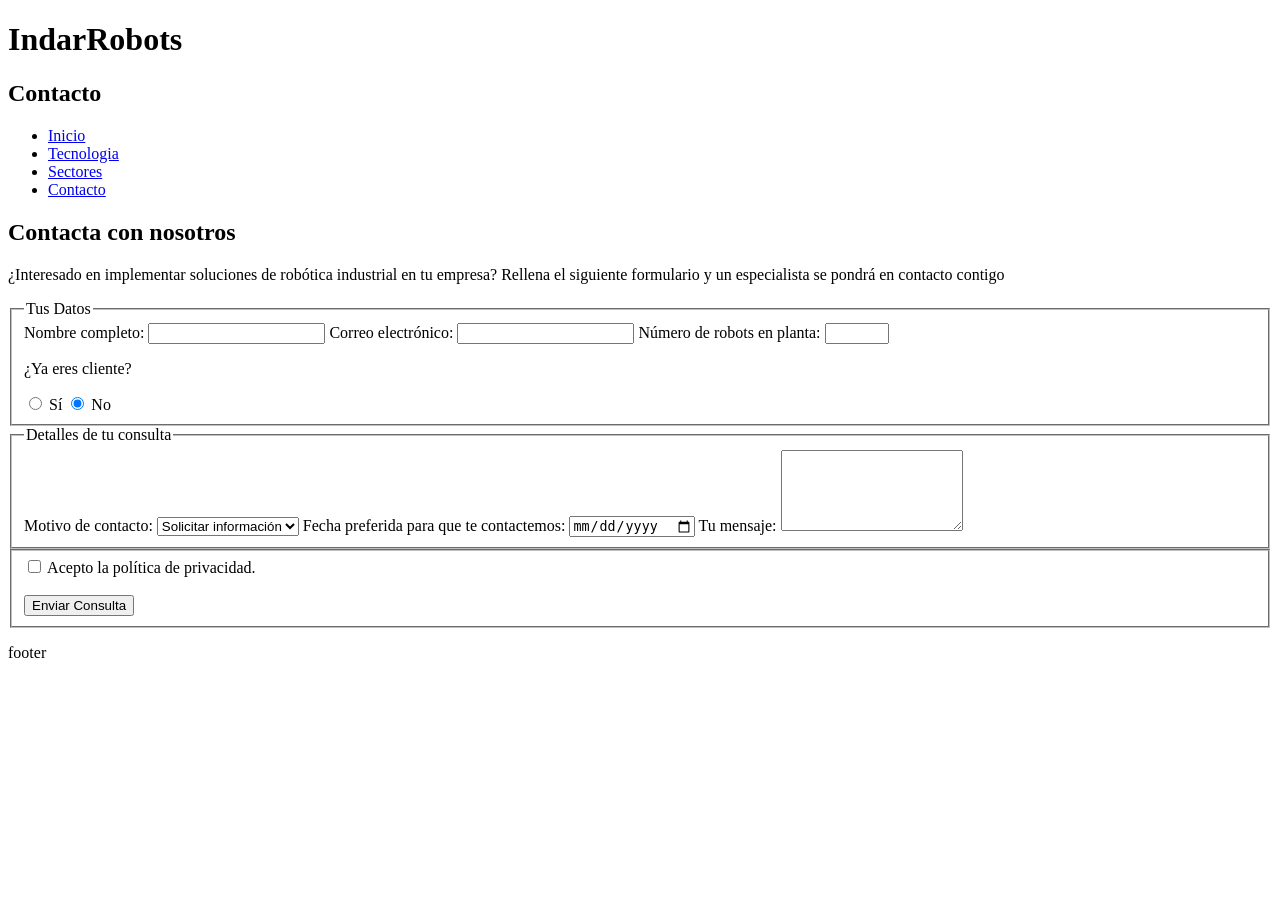
==== contacto.html @ 87c91f07 "Programación de páginas Contacto y Sectores" ====
<!DOCTYPE html>
<head>
    <title>Contacto | IndarRobots</title>
    <link rel="stylesheet" href="css/estilos.css">
</head>
<body>

    <header>
         <h1>IndarRobots</h1>
            <h2>Contacto</h2>
    </header>
    <nav>
            <ul>
                <li><a href="index.html">Inicio</a></li>
                <li><a href="tecnologia.html">Tecnologia</a></li>
                <li><a href="sectores.html">Sectores</a></li>
                <li><a href="contacto.html">Contacto</a></li>

            </ul>
    </nav>

    <main>
        <section id="contacto">
            <h2>Contacta con nosotros</h2>
            <p>¿Interesado en implementar soluciones de robótica industrial en tu empresa? Rellena el siguiente formulario y un especialista se pondrá en contacto contigo</p>

            <form action="#" method="get">
                
                <fieldset>
                    <legend>Tus Datos</legend>

                    <label for="nombre">Nombre completo:</label>
                    <input type="text" id="nombre" name="nombre" required>

                    <label for="correo">Correo electrónico:</label>
                    <input type="email" id="correo" name="correo" required>

                    <label for="num_robots">Número de robots en planta:</label>
                    <input type="number" id="num_robots" name="num_robots" min="0" max="1000">

                    <p>¿Ya eres cliente?</p>
                    <label>
                        <input type="radio" name="es_cliente" value="si"> Sí
                    </label>
                    <label>
                        <input type="radio" name="es_cliente" value="no" checked> No
                    </label>
                </fieldset>

                <fieldset>
                    <legend>Detalles de tu consulta</legend>

                    <label for="motivo">Motivo de contacto:</label>
                    <select id="motivo" name="motivo">
                        <option value="informacion">Solicitar información</option>
                        <option value="presupuesto">Pedir presupuesto</option>
                        <option value="soporte">Soporte técnico</option>
                    </select>

                    <label for="fecha_contacto">Fecha preferida para que te contactemos:</label>
                    <input type="date" id="fecha_contacto" name="fecha_contacto">

                    <label for="mensaje">Tu mensaje:</label>
                    <textarea id="mensaje" name="mensaje" rows="5" required></textarea>
                </fieldset>

                <fieldset>
                    <label>
                        <input type="checkbox" id="privacidad" name="privacidad" required>
                        Acepto la política de privacidad.
                    </label>
                    <br><br>
                    <button type="submit">Enviar Consulta</button>
                </fieldset>

            </form>
        </section>
    </main>

    <footer>
        <p>footer</p>
    </footer>

    <script src="js/main.js"></script>
</body>
</html>
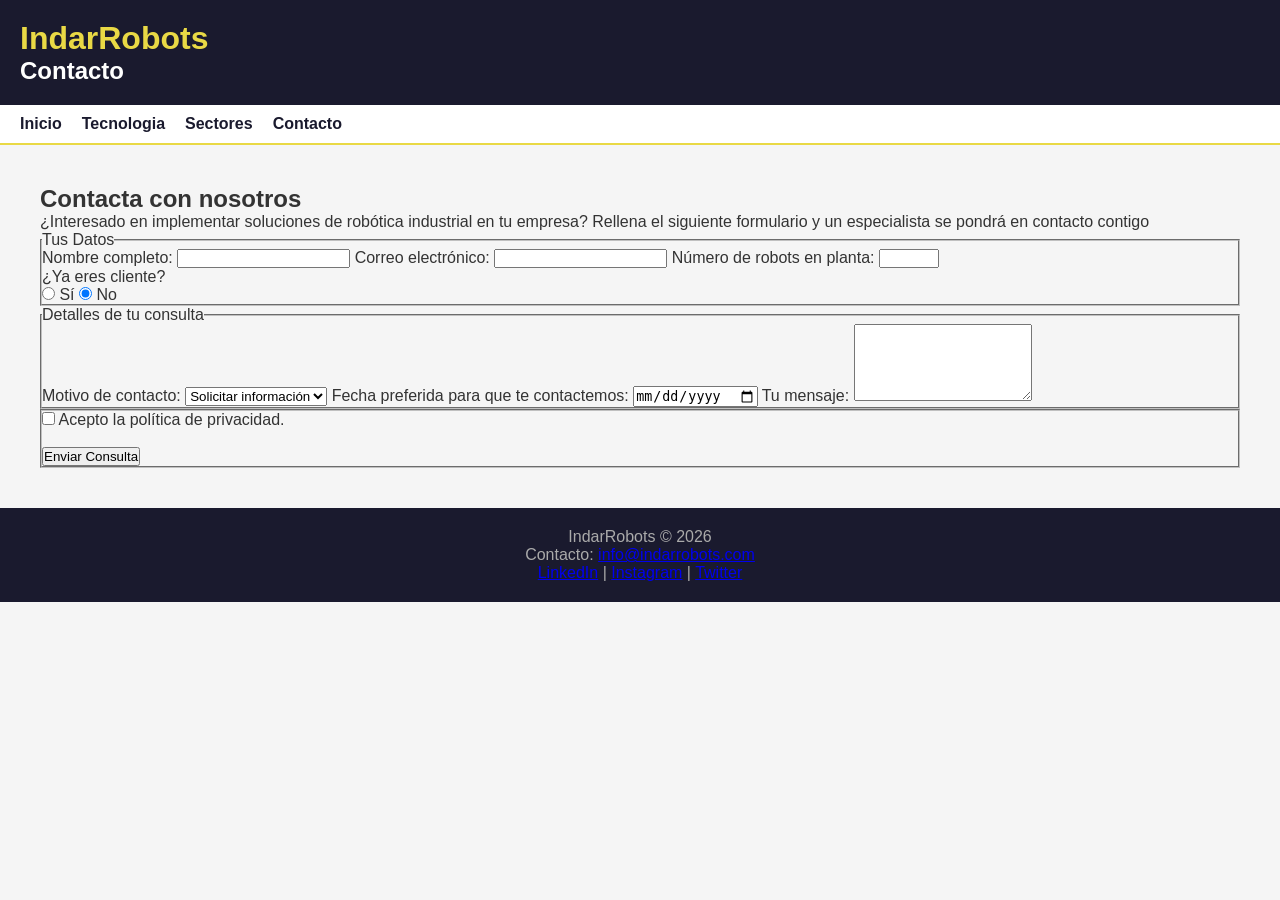
==== commit 7fbaeffc: "Footers y css básico" ====
--- a/contacto.html
+++ b/contacto.html
@@ -78,7 +78,13 @@
     </main>
 
     <footer>
-        <p>footer</p>
+        <p>IndarRobots © 2026</p>
+        <p>Contacto: <a href="mailto:info@indarrobots.com">info@indarrobots.com</a></p>
+        <p>
+        <a href="https://www.linkedin.com/company/indarrobots" target="_blank">LinkedIn</a> |
+        <a href="https://www.instagram.com/indarrobots" target="_blank">Instagram</a> |
+        <a href="https://twitter.com/indarrobots" target="_blank">Twitter</a>
+        </p>
     </footer>
 
     <script src="js/main.js"></script>
--- a/css/estilos.css
+++ b/css/estilos.css
@@ -0,0 +1,81 @@
+/* Estilos generales */
+* {
+    margin: 0;
+    padding: 0;
+}
+
+body {
+    font-family: Arial, sans-serif;
+    background-color: #f5f5f5;
+    color: #333333;
+}
+
+/* Header y navegación */
+header {
+    background-color: #1a1a2e;
+    color: #ffffff;
+    padding: 20px;
+}
+
+header h1 {
+    color: #e9d945;
+}
+
+nav {
+    background-color: #ffffff;
+    padding: 10px 20px;
+    border-bottom: 2px solid #e9d945;
+}
+
+nav ul {
+    list-style: none;
+    display: flex;
+    gap: 20px;
+}
+
+nav a {
+    color: #1a1a2e;
+    text-decoration: none;
+    font-weight: bold;
+}
+
+/* Main y footer */
+main {
+    padding: 40px;
+}
+
+footer {
+    background-color: #1a1a2e;
+    color: #aaaaaa;
+    text-align: center;
+    padding: 20px;
+}
+
+/* Inicio */
+#partes {
+    display: flex;
+    gap: 20px;
+}
+
+#partes article {
+    background-color: #ffffff;
+    padding: 20px;
+    flex: 1;
+}
+
+/* Tabla */
+table {
+    width: 100%;
+    border-collapse: collapse;
+}
+
+th {
+    background-color: #1a1a2e;
+    color: #ffffff;
+    padding: 10px;
+}
+
+td {
+    padding: 10px;
+    border-bottom: 1px solid #eeeeee;
+}
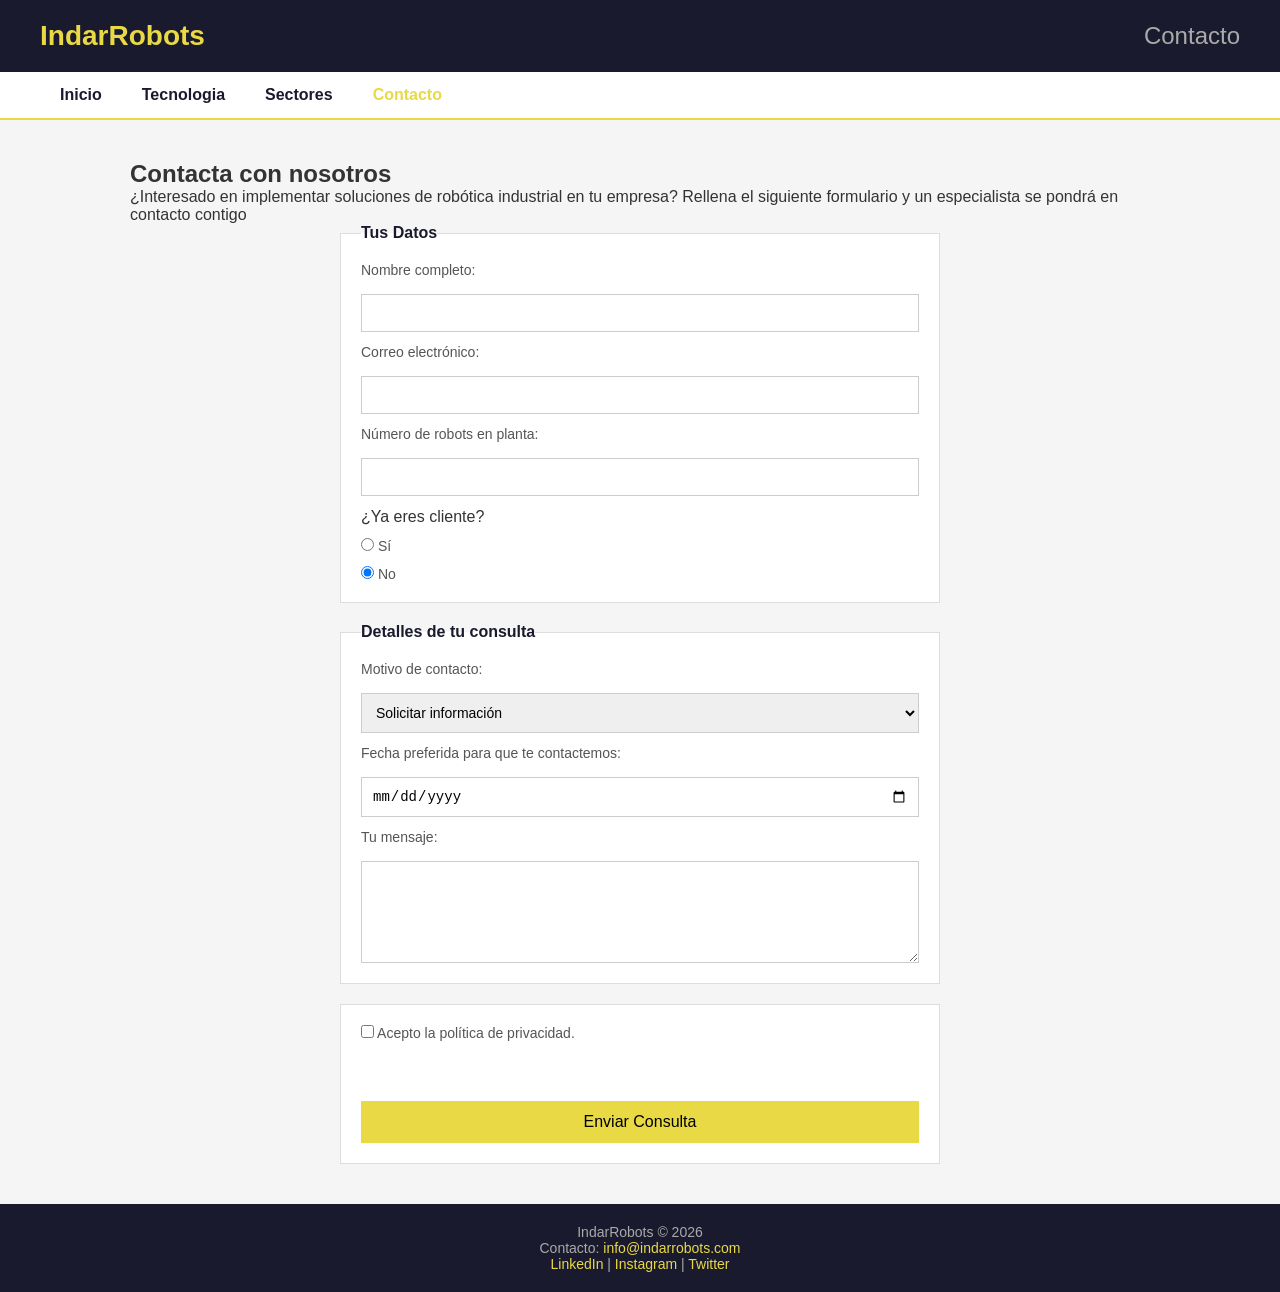
==== commit 08e65ba7: "Segunda versión CSS" ====
--- a/contacto.html
+++ b/contacto.html
@@ -14,7 +14,7 @@
                 <li><a href="index.html">Inicio</a></li>
                 <li><a href="tecnologia.html">Tecnologia</a></li>
                 <li><a href="sectores.html">Sectores</a></li>
-                <li><a href="contacto.html">Contacto</a></li>
+                <li><a href="contacto.html" class="activo">Contacto</a></li>
 
             </ul>
     </nav>
--- a/css/estilos.css
+++ b/css/estilos.css
@@ -2,46 +2,70 @@
 * {
     margin: 0;
     padding: 0;
+    box-sizing: border-box;
 }
 
 body {
     font-family: Arial, sans-serif;
+    font-size: 16px;
+    color: #333333;
     background-color: #f5f5f5;
-    color: #333333;
+}
+
+img {
+    max-width: 100%;
+    width: 400px;
 }
 
 /* Header y navegación */
 header {
     background-color: #1a1a2e;
     color: #ffffff;
-    padding: 20px;
+    padding: 20px 40px;
+    display: flex;
+    justify-content: space-between;
+    align-items: center;
 }
 
 header h1 {
     color: #e9d945;
+    font-size: 28px;
+}
+
+header h2 {
+    color: #aaaaaa;
+    font-weight: normal;
 }
 
 nav {
     background-color: #ffffff;
-    padding: 10px 20px;
+    padding: 0 40px;
     border-bottom: 2px solid #e9d945;
 }
 
 nav ul {
     list-style: none;
     display: flex;
-    gap: 20px;
+    gap: 0;
 }
 
 nav a {
     color: #1a1a2e;
     text-decoration: none;
     font-weight: bold;
+    padding: 14px 20px;
+    display: block;
+}
+
+nav a:hover {
+    color: #e9d945;
 }
 
 /* Main y footer */
 main {
     padding: 40px;
+    max-width: 1100px;
+    margin: 0 auto;
 }
 
 footer {
@@ -49,21 +73,92 @@
     color: #aaaaaa;
     text-align: center;
     padding: 20px;
+    font-size: 14px;
+}
+
+footer a {
+    color: #e9d945;
+    text-decoration: none;
 }
 
 /* Inicio */
+#bienvenida {
+    background-color: #1a1a2e;
+    color: #ffffff;
+    text-align: center;
+    padding: 80px 40px;
+    margin-bottom: 40px;
+}
+
+#bienvenida h2 {
+    font-size: 36px;
+    color: #e9d945;
+    margin-bottom: 15px;
+}
+
+#bienvenida p {
+    color: #aaaaaa;
+}
+
 #partes {
     display: flex;
     gap: 20px;
+    flex-wrap: wrap;
 }
 
 #partes article {
     background-color: #ffffff;
     padding: 20px;
     flex: 1;
-}
-
-/* Tabla */
+    min-width: 200px;
+}
+
+#partes article h3 {
+    color: #e9d945;
+    margin-bottom: 10px;
+}
+
+#partes article p {
+    color: #555555;
+    line-height: 1.6;
+}
+
+/* Tecnología */
+#introduccion {
+    margin-bottom: 30px;
+}
+
+#lista-robots {
+    background-color: #ffffff;
+    padding: 20px;
+    margin-bottom: 30px;
+}
+
+#lista-robots ul {
+    list-style: none;
+    display: flex;
+    gap: 15px;
+    flex-wrap: wrap;
+    margin-top: 15px;
+}
+
+#lista-robots li {
+    background-color: #e9d945;
+    color: #000000;
+    padding: 8px 16px;
+    font-size: 14px;
+}
+
+#lista-robots a {
+    color: #000000;
+    text-decoration: none;
+}
+
+#tabla-1 {
+    background-color: #ffffff;
+    padding: 20px;
+}
+
 table {
     width: 100%;
     border-collapse: collapse;
@@ -73,9 +168,100 @@
     background-color: #1a1a2e;
     color: #ffffff;
     padding: 10px;
+    text-align: left;
 }
 
 td {
     padding: 10px;
     border-bottom: 1px solid #eeeeee;
+    color: #555555;
+}
+
+/* Sectores */
+#sectores-aplicacion {
+    display: flex;
+    flex-direction: column;
+    gap: 30px;
+}
+
+#sectores-aplicacion article {
+    display: flex;
+    gap: 20px;
+    background-color: #ffffff;
+    padding: 20px;
+}
+
+#sectores-aplicacion article img {
+    width: 280px;
+}
+
+#sectores-aplicacion article h3 {
+    color: #1a1a2e;
+    margin-bottom: 10px;
+}
+
+aside {
+    margin-top: 30px;
+    background-color: #1a1a2e;
+    color: #ffffff;
+    padding: 20px;
+}
+
+aside h3 {
+    color: #e9d945;
+    margin-bottom: 10px;
+}
+
+/* Contacto */
+form {
+    display: flex;
+    flex-direction: column;
+    gap: 20px;
+    max-width: 600px;
+    margin: 0 auto;
+}
+
+fieldset {
+    border: 1px solid #dddddd;
+    padding: 20px;
+    background-color: #ffffff;
+    display: flex;
+    flex-direction: column;
+    gap: 12px;
+}
+
+legend {
+    font-weight: bold;
+    color: #1a1a2e;
+}
+
+label {
+    font-size: 14px;
+    color: #555555;
+}
+
+input[type="text"],
+input[type="email"],
+input[type="number"],
+input[type="date"],
+select,
+textarea {
+    width: 100%;
+    padding: 10px;
+    border: 1px solid #cccccc;
+    font-size: 14px;
+    margin-top: 4px;
+}
+
+button[type="submit"] {
+    background-color: #e9d945;
+    color: #000000;
+    border: none;
+    padding: 12px 24px;
+    font-size: 16px;
+    cursor: pointer;
+}
+
+nav a.activo {
+    color: #e9d945;
 }
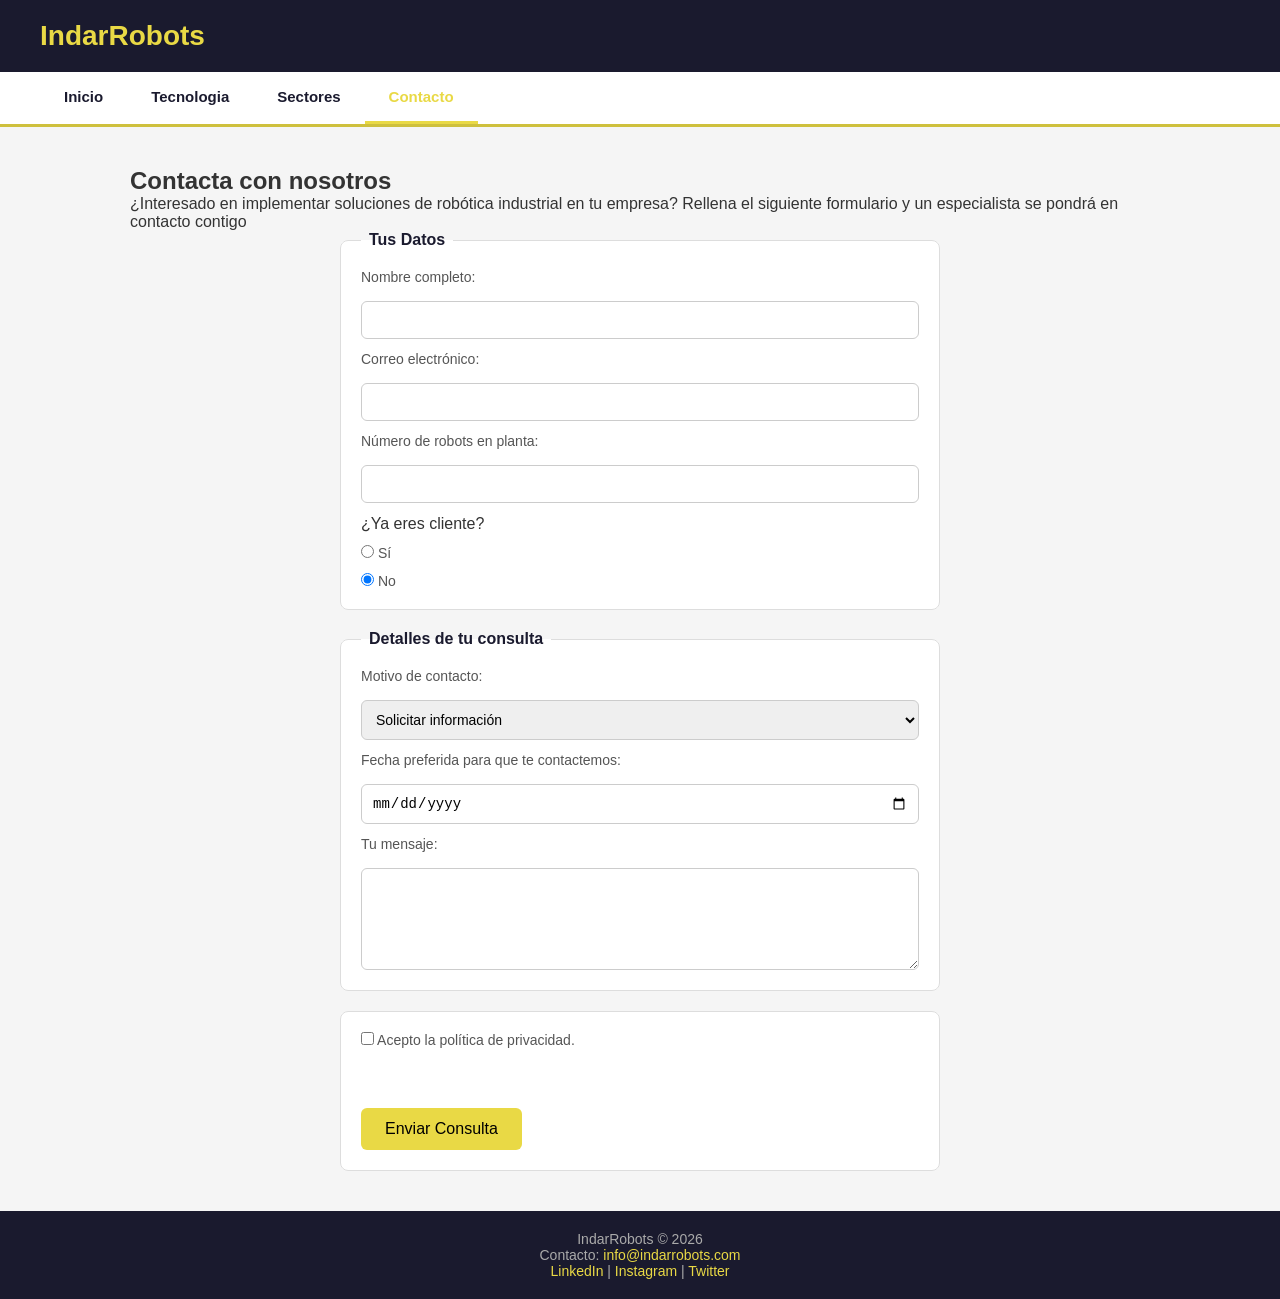
==== commit f691d2d1: "Css tercera versión y JS hecho" ====
--- a/contacto.html
+++ b/contacto.html
@@ -7,7 +7,6 @@
 
     <header>
          <h1>IndarRobots</h1>
-            <h2>Contacto</h2>
     </header>
     <nav>
             <ul>
--- a/css/estilos.css
+++ b/css/estilos.css
@@ -10,6 +10,9 @@
     font-size: 16px;
     color: #333333;
     background-color: #f5f5f5;
+    display: flex;
+    flex-direction: column;
+    min-height: 100vh;
 }
 
 img {
@@ -28,19 +31,15 @@
 }
 
 header h1 {
-    color: #e9d945;
     font-size: 28px;
-}
-
-header h2 {
-    color: #aaaaaa;
-    font-weight: normal;
+    position: relative;
+    color: #e9d945;
 }
 
 nav {
     background-color: #ffffff;
+    border-bottom: 3px solid #cec03d;
     padding: 0 40px;
-    border-bottom: 2px solid #e9d945;
 }
 
 nav ul {
@@ -52,20 +51,24 @@
 nav a {
     color: #1a1a2e;
     text-decoration: none;
+    font-size: 15px;
     font-weight: bold;
-    padding: 14px 20px;
+    padding: 16px 24px;
     display: block;
 }
 
 nav a:hover {
     color: #e9d945;
+    border-bottom: 3px solid #e9d945;
 }
 
 /* Main y footer */
 main {
+    flex: 1;
     padding: 40px;
     max-width: 1100px;
     margin: 0 auto;
+    width: 100%;
 }
 
 footer {
@@ -76,30 +79,7 @@
     font-size: 14px;
 }
 
-footer a {
-    color: #e9d945;
-    text-decoration: none;
-}
-
 /* Inicio */
-#bienvenida {
-    background-color: #1a1a2e;
-    color: #ffffff;
-    text-align: center;
-    padding: 80px 40px;
-    margin-bottom: 40px;
-}
-
-#bienvenida h2 {
-    font-size: 36px;
-    color: #e9d945;
-    margin-bottom: 15px;
-}
-
-#bienvenida p {
-    color: #aaaaaa;
-}
-
 #partes {
     display: flex;
     gap: 20px;
@@ -108,19 +88,44 @@
 
 #partes article {
     background-color: #ffffff;
-    padding: 20px;
+    border-radius: 8px;
+    padding: 24px;
+    box-shadow: 0 2px 6px rgba(0,0,0,0.08);
     flex: 1;
     min-width: 200px;
 }
 
 #partes article h3 {
     color: #e9d945;
+    font-size: 20px;
     margin-bottom: 10px;
 }
 
 #partes article p {
     color: #555555;
+    font-size: 15px;
     line-height: 1.6;
+}
+
+/* Bienvenida */
+#bienvenida {
+    background-color: #1a1a2e;
+    color: #ffffff;
+    text-align: center;
+    padding: 120px 80px;
+    margin-bottom: 40px;
+    border-radius: 8px;
+}
+
+#bienvenida h2 {
+    font-size: 42px;
+    color: #e9d945;
+    margin-bottom: 15px;
+}
+
+#bienvenida p {
+    font-size: 18px;
+    color: #aaaaaa;
 }
 
 /* Tecnología */
@@ -128,10 +133,23 @@
     margin-bottom: 30px;
 }
 
+#introduccion h2 {
+    font-size: 28px;
+    color: #1a1a2e;
+    margin-bottom: 10px;
+}
+
 #lista-robots {
     background-color: #ffffff;
+    border-radius: 8px;
     padding: 20px;
     margin-bottom: 30px;
+    box-shadow: 0 2px 6px rgba(0, 0, 0, 0.08);
+}
+
+#lista-robots h2 {
+    color: #1a1a2e;
+    margin-bottom: 15px;
 }
 
 #lista-robots ul {
@@ -139,14 +157,64 @@
     display: flex;
     gap: 15px;
     flex-wrap: wrap;
-    margin-top: 15px;
 }
 
 #lista-robots li {
     background-color: #e9d945;
+    color: #ffffff;
+    padding: 8px 16px;
+    border-radius: 20px;
+    font-size: 14px;
+}
+
+#tabla-1 {
+    background-color: #ffffff;
+    border-radius: 8px;
+    padding: 20px;
+    box-shadow: 0 2px 6px rgba(0,0,0,0.08);
+}
+
+#tabla-1 h2 {
+    color: #1a1a2e;
+    margin-bottom: 15px;
+}
+
+table {
+    width: 100%;
+    border-collapse: collapse;
+}
+
+th {
+    background-color: #1a1a2e;
+    color: #ffffff;
+    padding: 12px;
+    text-align: left;
+}
+
+td {
+    padding: 12px;
+    border-bottom: 1px solid #eeeeee;
+    color: #555555;
+}
+
+tr:hover {
+    background-color: #f9f9f9;
+}
+
+#btn-precision {
+    background-color: #e9d945;
     color: #000000;
-    padding: 8px 16px;
-    font-size: 14px;
+    border: none;
+    padding: 12px 24px;
+    border-radius: 6px;
+    font-size: 15px;
+    cursor: pointer;
+    margin: 15px 0;
+    font-weight: bold;
+}
+
+#btn-precision:hover {
+    background-color: #d4c73d;
 }
 
 #lista-robots a {
@@ -154,57 +222,51 @@
     text-decoration: none;
 }
 
-#tabla-1 {
-    background-color: #ffffff;
-    padding: 20px;
-}
-
-table {
-    width: 100%;
-    border-collapse: collapse;
-}
-
-th {
-    background-color: #1a1a2e;
-    color: #ffffff;
-    padding: 10px;
-    text-align: left;
-}
-
-td {
-    padding: 10px;
-    border-bottom: 1px solid #eeeeee;
-    color: #555555;
+#lista-robots a:hover {
+    text-decoration: underline;
 }
 
 /* Sectores */
 #sectores-aplicacion {
     display: flex;
     flex-direction: column;
-    gap: 30px;
+    gap: 40px;
 }
 
 #sectores-aplicacion article {
     display: flex;
     gap: 20px;
-    background-color: #ffffff;
-    padding: 20px;
+    align-items: flex-start;
+    background-color: #ffffff;
+    border-radius: 8px;
+    padding: 20px;
+    box-shadow: 0 2px 6px rgba(0,0,0,0.08);
 }
 
 #sectores-aplicacion article img {
-    width: 280px;
+    width: 300px;
+    border-radius: 6px;
+    object-fit: cover;
 }
 
 #sectores-aplicacion article h3 {
     color: #1a1a2e;
+    font-size: 20px;
     margin-bottom: 10px;
 }
 
+#sectores-aplicacion article p {
+    font-size: 15px;
+    line-height: 1.6;
+    color: #555555;
+}
+
 aside {
-    margin-top: 30px;
-    background-color: #1a1a2e;
-    color: #ffffff;
-    padding: 20px;
+    margin-top: 40px;
+    background-color: #1a1a2e;
+    color: #ffffff;
+    padding: 20px;
+    border-radius: 8px;
 }
 
 aside h3 {
@@ -223,6 +285,7 @@
 
 fieldset {
     border: 1px solid #dddddd;
+    border-radius: 8px;
     padding: 20px;
     background-color: #ffffff;
     display: flex;
@@ -233,6 +296,7 @@
 legend {
     font-weight: bold;
     color: #1a1a2e;
+    padding: 0 8px;
 }
 
 label {
@@ -244,13 +308,22 @@
 input[type="email"],
 input[type="number"],
 input[type="date"],
+input[type="password"],
 select,
 textarea {
     width: 100%;
     padding: 10px;
     border: 1px solid #cccccc;
+    border-radius: 6px;
     font-size: 14px;
     margin-top: 4px;
+}
+
+input:focus,
+select:focus,
+textarea:focus {
+    outline: none;
+    border-color: #e9d945;
 }
 
 button[type="submit"] {
@@ -258,10 +331,27 @@
     color: #000000;
     border: none;
     padding: 12px 24px;
+    border-radius: 6px;
     font-size: 16px;
     cursor: pointer;
+    width: fit-content;
+}
+
+button[type="submit"]:hover {
+    background-color: #e9d945;
+}
+
+/* Footer enlaces */
+footer a {
+    color: #e9d945;
+    text-decoration: none;
+}
+
+footer a:hover {
+    text-decoration: underline;
 }
 
 nav a.activo {
     color: #e9d945;
+    border-bottom: 3px solid #e9d945;
 }
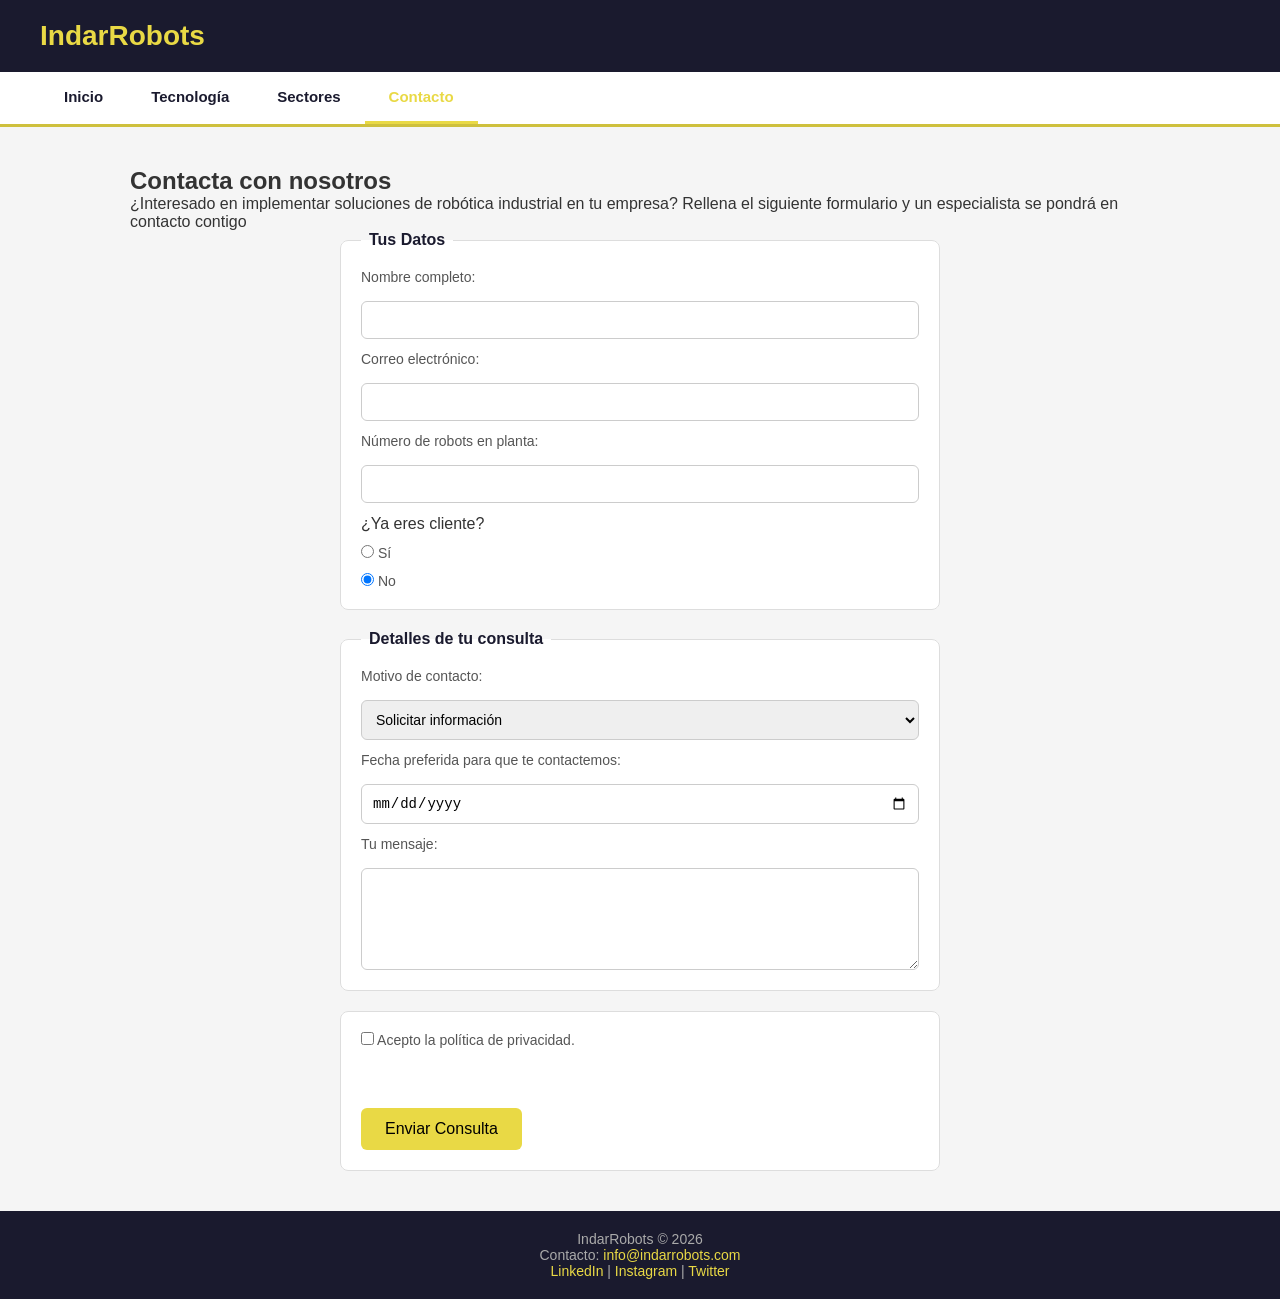
==== commit 60cb87be: "Añadir textos, responsive y añadir más robots a la lista" ====
--- a/contacto.html
+++ b/contacto.html
@@ -11,7 +11,7 @@
     <nav>
             <ul>
                 <li><a href="index.html">Inicio</a></li>
-                <li><a href="tecnologia.html">Tecnologia</a></li>
+                <li><a href="tecnologia.html">Tecnología</a></li>
                 <li><a href="sectores.html">Sectores</a></li>
                 <li><a href="contacto.html" class="activo">Contacto</a></li>
 
@@ -85,7 +85,6 @@
         <a href="https://twitter.com/indarrobots" target="_blank">Twitter</a>
         </p>
     </footer>
-
     <script src="js/main.js"></script>
 </body>
 </html>
--- a/css/estilos.css
+++ b/css/estilos.css
@@ -126,6 +126,26 @@
 #bienvenida p {
     font-size: 18px;
     color: #aaaaaa;
+}
+
+#partes {
+    display: flex;
+    flex-direction: column;
+    gap: 20px;
+}
+
+#tarjetas {
+    display: flex;
+    gap: 20px;
+    flex-wrap: wrap;
+}
+
+#tarjetas article img {
+    width: 100%;
+    height: 180px;
+    object-fit: cover;
+    border-radius: 6px;
+    margin-bottom: 10px;
 }
 
 /* Tecnología */
@@ -354,4 +374,43 @@
 nav a.activo {
     color: #e9d945;
     border-bottom: 3px solid #e9d945;
+}
+
+/* Responsive */
+@media (max-width: 768px) {
+
+    header {
+        flex-direction: column;
+        text-align: center;
+        gap: 10px;
+    }
+
+    header h2 {
+        position: static;
+    }
+
+    nav ul {
+        flex-direction: column;
+        align-items: center;
+    }
+
+    main {
+        padding: 20px;
+    }
+
+    #partes {
+        flex-direction: column;
+    }
+
+    #sectores-aplicacion article {
+        flex-direction: column;
+    }
+
+    #sectores-aplicacion article img {
+        width: 100%;
+    }
+
+    form {
+        max-width: 100%;
+    }
 }
